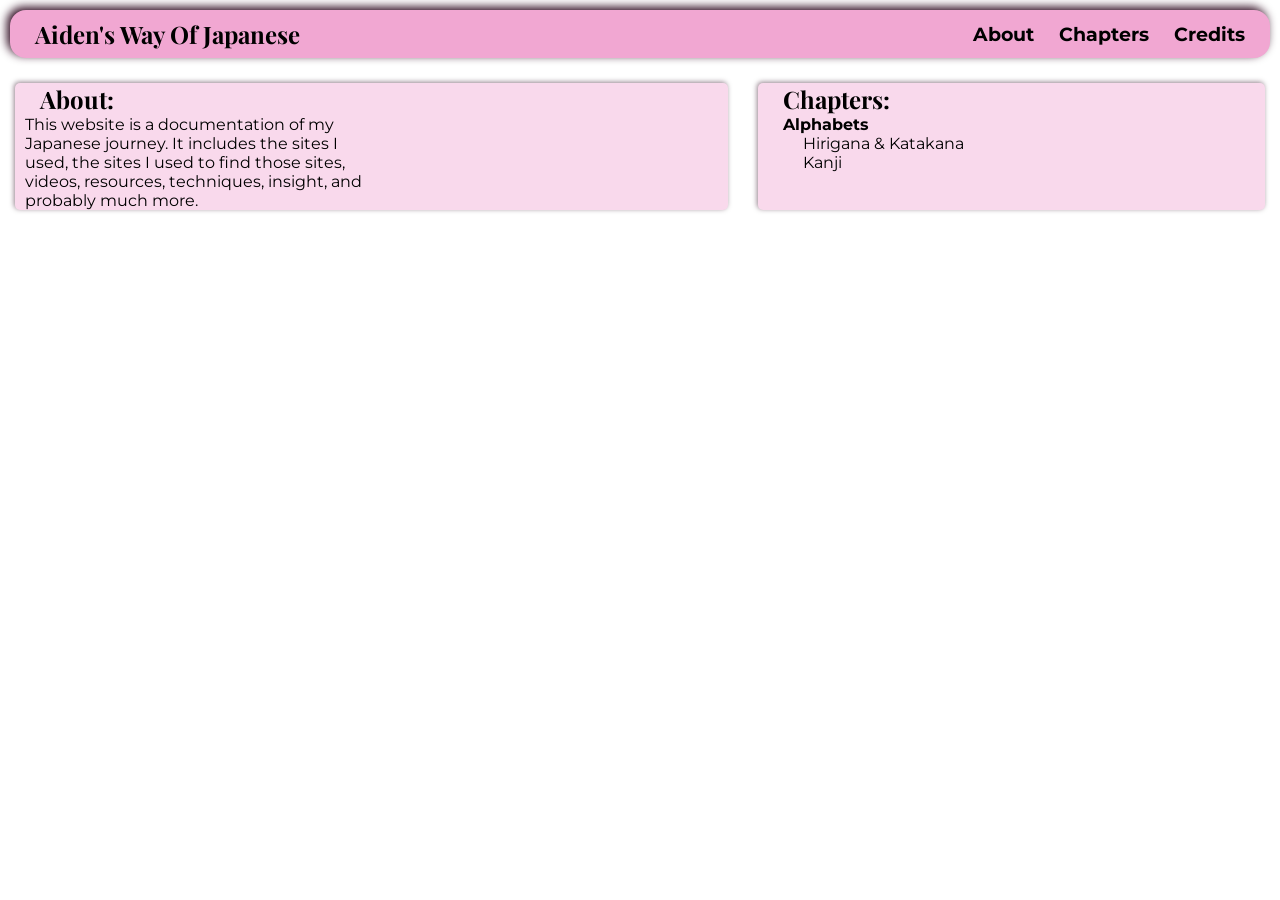
==== index.html @ 3ecefd7f "First git commit rough draft of the website has been completed" ====
<!DOCTYPE html>
<html lang="en">
<head>
   <meta charset="UTF-8">
   <meta name="viewport" content="width=device-width, initial-scale=1.0">
   <link rel="stylesheet" href="styles.css">
   <link rel="shortcut icon" type="image/x-icon" href="./img/favicon.png">
   <title>Aiden's Way Of Japanese</title>
   <link rel="preconnect" href="https://fonts.googleapis.com">
   <link rel="preconnect" href="https://fonts.gstatic.com" crossorigin>
   <link href="https://fonts.googleapis.com/css2?family=Montserrat:ital,wght@0,100..900;1,100..900&family=Playfair+Display:ital,wght@0,400..900;1,400..900&display=swap" rel="stylesheet">
</head>
<body>
   <nav>
      <h1 class="title">Aiden's Way Of Japanese</h1>
      <div class="links">
         <h3>About</h3>
         <h3>Chapters</h3>
         <h3>Credits</h3>
      </div>
   </nav>
   <div class="sections">
      <div class="section about">
         <h2 class="title">About:</h2>
         <p>This website is a documentation of my Japanese journey. It includes the sites I used, the sites I used to find those sites, videos, resources, techniques, insight, and probably much more.</p>
      </div>
      <div class="section chapters">
         <h2 class="title">Chapters:</h2>
         <h4>Alphabets</h4>
         <ol>
            <p>Hirigana & Katakana</p>
            <p>Kanji</p>
         </ol>
      </div>
   </div>
</body>
</html>
---- styles.css ----
* {
   margin: 0;
   padding: 0;
   font-family: Montserrat;
   box-sizing: border-box; 
}
nav h1,
.section h2 {
   margin-left: 25px;
}
.title {
   font-family: "Playfair Display";
}
   /* Styling the Nav bar */
nav, div.links {
   display: flex;
   flex-wrap: wrap;
   }
nav {
   align-items: center;
   background-color: hsl(325 72.2% 80%);
   box-shadow: -3px -3px 10px hsl(325 72.2% 10%);
   transition: box-shadow 0.25s ease-out;
   border-radius: 16px;
   margin: 10px;
   padding: 8px 0;
}
nav h1 {
   margin-right: 35px;
}
nav .links { 
   gap: 25px;
   margin: 0 25px 0 auto;
}
   /* Adding reactivity to the Nav bar */
nav:hover {
   box-shadow: -5px -5px 15px hsl(325 72.2% 10%);
}
nav .links h3:hover {
   /* remove 'cursor: pointer;' once h3 is turned into a link */
   cursor: pointer;
   transform: translateY(-3px);
   text-shadow: 0px 7px 5px rgba(0, 0, 0, 0.2);
   transition: transform 0.25s ease-in, text-shadow 0.25s ease-in;
}
nav .links h3 {
    transition: transform 0.25s, text-shadow 0.25s;
}

   /* Styling sections */
   /* when it's smaller (screen) than 600px I want the sections to wrap, I want the .about section to go onto a new line */
.sections {
   display: flex;
   flex-wrap: wrap;
}
.section {
   background-color: hsl(325 72.2% 91.4%);
   box-shadow: -1px -1px 5px hsl(325 72.2% 10% / 0.5);
   transition: box-shadow 0.1s ease-in;
   margin: 15px;
   border-radius: 5px;
}

.section p {
   margin-left: 10px;
}
@media screen and (width >= 950px) {
   .section p {
      width: 75%;
   }
}
@media screen and (width >= 1200px) {
   .section p {
      width: 50%;
   }
}
.section:hover {
   box-shadow: -3px -3px 10px hsl(325 72.2% 10% / 0.7);
}
   /* Styling individual sections */
.about {
   flex: 2 1 300px;
}
.about h2 {
   display: inline-block;
}

.chapters {
   flex: 1 1 300px;
}
.chapters h4 {
   display: inline-block;
   margin-left: 25px;
   transition: transform 0.25s ease-in-out;
}
.chapters p {
   margin-left: 45px;
   transition: transform 0.25s ease-in-out;
}

.chapters h4:hover,
.chapters p:hover {
   cursor: pointer;
   transform: translateX(10px);
}
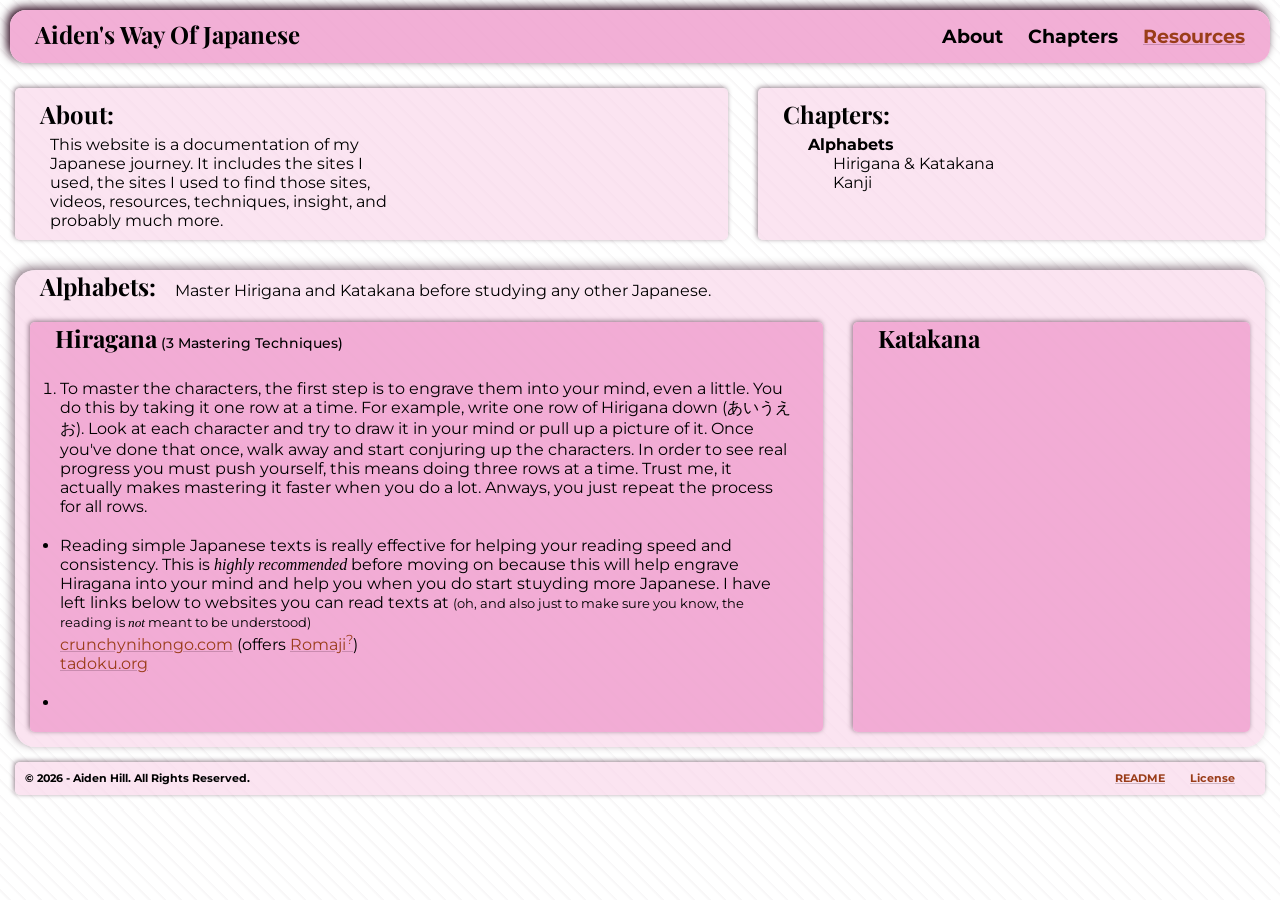
==== commit ccd4f1eb: "Started on the Hirigana section on the main page CRITICAL... I must update res.css to match styles.c" ====
--- a/index.html
+++ b/index.html
@@ -3,7 +3,7 @@
 <head>
    <meta charset="UTF-8">
    <meta name="viewport" content="width=device-width, initial-scale=1.0">
-   <link rel="stylesheet" href="styles.css">
+   <link rel="stylesheet" href="./css/styles.css">
    <link rel="shortcut icon" type="image/x-icon" href="./img/favicon.png">
    <title>Aiden's Way Of Japanese</title>
    <link rel="preconnect" href="https://fonts.googleapis.com">
@@ -16,7 +16,7 @@
       <div class="links">
          <h3>About</h3>
          <h3>Chapters</h3>
-         <h3>Credits</h3>
+         <h3><a href="./pages/resources.html">Resources</a></h3>
       </div>
    </nav>
    <div class="sections">
@@ -33,5 +33,35 @@
          </ol>
       </div>
    </div>
+   <div class="jap-section alphabets">
+      <div class="title-bar">
+         <h2 class="title">Alphabets:</h2>
+         <p>Master Hirigana and Katakana before studying any other Japanese.</p>
+      </div>
+      <div class="sub-section hirigana">
+         <h2 class="title">Hiragana</h2>
+         <p class="num-techniques">(3 Mastering Techniques)</p>
+         <p>
+         <ol>
+            <li>To master the characters, the first step is to engrave them into your mind, even a little. You do this by taking it one row at a time. For example, write one row of Hirigana down (あいうえお). Look at each character and try to draw it in your mind or pull up a picture of it. Once you've done that once, walk away and start conjuring up the characters. In order to see real progress you must push yourself, this means doing three rows at a time. Trust me, it actually makes mastering it faster when you do a lot. Anways, you just repeat the process for all rows.</li>
+         </ol>
+         <ul>
+            <li class="no-bottom-margin">Reading simple Japanese texts is really effective for helping your reading speed and consistency. This is <em>highly recommended</em> before moving on because this will help engrave Hiragana into your mind and help you when you do start stuyding more Japanese. I have left links below to websites you can read texts at <small>(oh, and also just to make sure you know, the reading is <em>not</em> meant to be understood)</small></li>
+            <li class="link"><a href="https://crunchynihongo.com/hiragana-reading-practice/#:~:text=Now%20that%20you%E2%80%99re%20ready%20to%20practice%2C%20pick%20one%20of%20these%20stories%20below!" target="_blank">crunchynihongo.com</a> (offers <a href="https://www.google.com/search?q=What+is+Romaji%3F&sca_esv=98801448da239797&sxsrf=APpeQnvOx6T-AxbI8Z_v57JIXAB-1WNEIQ%3A1786934759012&source=hp&ei=5nWCapqUO8CyqtsPufrHsQI&iflsig=ABILxe8AAAAAaoKD9_TMzMUZIbk1saEbFL0xKH8Vh7Lc&ved=0ahUKEwian67c0qaWAxVAmWoFHTn9MSYQ4dUDCCw&uact=5&oq=What+is+Romaji" target="_blank">Romaji<sup>?</sup></a>)</li>
+            <li class="link"><a href="https://tadoku.org/japanese/free-books/" target="_blank">tadoku.org</a></li>
+            <li>
+         </ul>
+      </div>
+      <div class="sub-section katakana">
+         <h2 class="title">Katakana</h2>
+      </div>
+   </div>
+   <footer class="section">
+      <h6 class="first">© 2026 - Aiden Hill. All Rights Reserved.</h6>
+      <div class="links">
+         <h6><a href="https://github.com/aiden-hill-ar/aidens-way-of-japanese/blob/main/README.md" target="_blank">README</a></h6>
+         <h6 class="last"><a href="https://github.com/aiden-hill-ar/aidens-way-of-japanese/blob/main/LICENSE" target="_blank">License</a></h6>
+      </div>
+   </footer>
 </body>
 </html>
--- a/css/styles.css
+++ b/css/styles.css
@@ -0,0 +1,243 @@
+* {
+   margin: 0;
+   padding: 0;
+   font-family: Montserrat;
+   box-sizing: border-box; 
+}
+body {
+   background-image: repeating-linear-gradient(
+      45deg,
+      transparent,
+      transparent 8px,
+      hsl(325 72.2% 10% / 0.03) 10px,
+      hsl(325 72.2% 10% / 0.03) 11px
+   );
+}
+:root {
+   --light-pink:hsl(325 72.2% 91.4% / 0.7);
+   --dark-pink: hsl(325 72.2% 80% / 0.9);
+}
+   /* ============================================================================
+      Templates
+   ============================================================================ */
+.title {
+   font-family: "Playfair Display";
+   margin: 0 0 5px 25px;
+}
+a {
+   color: hsl(17 72.2% 35%);
+   text-decoration-color: hsl(325 72.2% 10% / 0.2);
+   transition: color 0.25s, text-decoration-color 0.25s;
+}
+a:hover {
+   color: hsl(325 72.2% 30% / 0.7);
+   text-decoration-color: hsl(325 72.2% 10% / 0.6);
+}
+
+.sections {
+   display: flex;
+   flex-wrap: wrap;
+}
+.section,
+.jap-section,
+.sub-section {
+   background-color: var(--light-pink);
+   box-shadow: -1px -1px 5px hsl(325 72.2% 10% / 0.5);
+   transition: box-shadow 0.1s ease-in, background-color 0.1s ease-in;
+   margin: 15px;
+   border-radius: 5px;
+}
+.jap-section {
+   border-radius: 20px;
+   box-shadow: -3px -3px 10px hsl(325 72.2% 10% / 0.5);
+}
+.sub-section {
+   background-color: var(--dark-pink);
+}
+
+.section p {
+   margin-left: 35px;
+}
+
+@media screen and (width >= 950px) {
+   .section p {
+      width: 75%;
+   }
+}
+@media screen and (width >= 1200px) {
+   .section p {
+      width: 50%;
+   }
+}
+.section:hover {
+   box-shadow: -3px -3px 10px hsl(325 72.2% 10% / 0.7);
+   background-color: hsl(325 72.2% 91.4%);
+}
+.jap-section:hover {
+   box-shadow: -2px -2px 10px hsl(325 72.2% 10% / 0.7);
+   background-color: hsl(325 72.2% 91.4%);
+}
+.sub-section:hover {
+   box-shadow: -1px -1px 10px hsl(325 72.2% 10% / 0.7);
+   background-color: hsl(325 72.2% 80%);
+}
+
+   /* ============================================================================
+      Styling multiple separate elements 
+   ============================================================================ */
+nav,
+div.links,
+.jap-section,
+footer {
+   display: flex;
+   flex-wrap: wrap;
+}
+nav .links h3:hover,
+footer h6:hover {
+   transform: translateY(-3px);
+   text-shadow: 0px 7px 5px rgba(0, 0, 0, 0.2);
+   transition: transform 0.25s ease-in, text-shadow 0.25s ease-in;
+}
+
+footer,
+footer .links,
+nav .links {
+   gap: 25px;
+}
+
+   /* ============================================================================
+      Styling the Nav bar 
+   ============================================================================ */
+
+nav {
+   align-items: center;
+   background-color: var(--dark-pink);
+   box-shadow: -3px -3px 10px hsl(325 72.2% 10%);
+   transition: box-shadow 0.25s ease-out;
+   border-radius: 16px;
+   margin: 10px;
+   padding: 8px 0;
+}
+nav h1 {
+   margin-right: 35px;
+}
+nav .links { 
+   margin: 0 25px 0 auto;
+}
+   /* ============================================================================
+      Adding reactivity to the Nav bar
+   ============================================================================ */
+nav:hover {
+   box-shadow: -5px -5px 15px hsl(325 72.2% 10%);
+}
+
+nav .links h3 {
+    transition: transform 0.25s, text-shadow 0.25s;
+}
+
+   /* ============================================================================
+      Styling individual sections
+
+      .about 
+   ============================================================================*/
+
+.about {
+   flex: 2 1 300px;
+   padding: 10px 0;
+}
+.about h2 {
+   display: inline-block;
+}
+
+   /* ============================================================================
+      .chapters
+   ============================================================================ */
+
+.chapters {
+   flex: 1 1 300px;
+   padding: 10px 0;
+}
+.chapters h4,
+.chapters p {
+   transition: transform 0.25s ease-in-out, text-decoration 0.25s;
+}
+.chapters h4 {
+   display: inline-block;
+   margin-left: 50px;
+}
+.chapters p {
+   margin-left: 75px;
+}
+
+.chapters h4:hover,
+.chapters p:hover {
+   cursor: pointer;
+   transform: translateX(10px);
+   text-decoration: underline hsl(325 72.2% 50%);
+}
+
+   /* ============================================================================
+      Japanese sections
+
+      Hiragana
+   ============================================================================ */
+
+div.title-bar {
+   flex-basis: 100%;
+}
+div.title-bar h2,
+div.title-bar p {
+   display: inline-block;
+}
+div.title-bar p {
+   margin-left: 15px;
+}
+.sub-section.hirigana{
+   flex: 2 1;
+}
+.sub-section.katakana {
+   flex: 1;
+}
+.sub-section h2,
+.sub-section p {
+   display: inline-block;
+}
+.sub-section p {
+   font-size: 14px;
+   font-weight: 500;
+}
+.sub-section .no-bottom-margin {
+   margin-bottom: 0;
+}
+.sub-section li {
+   margin: 20px 30px;
+}
+.sub-section li.link {
+   list-style-type: none;
+   margin-top: 0;
+   margin-bottom: 0;
+}
+
+   /* ============================================================================
+      footer
+   ============================================================================ */
+
+footer.section {
+   padding: 10px;
+}
+footer h6 {
+   transition: transform 0.25s, text-shadow 0.25s;
+}
+footer h6.first {
+   margin-right: auto;
+}
+footer h6.last {
+   margin-right: 20px;
+}
+
+footer.section:hover {
+   box-shadow: -1px -1px 10px hsl(325 72.2% 10% / 0.7);
+}
+footer h6:hover {
+   transform: translateY(-1.5px);
+}
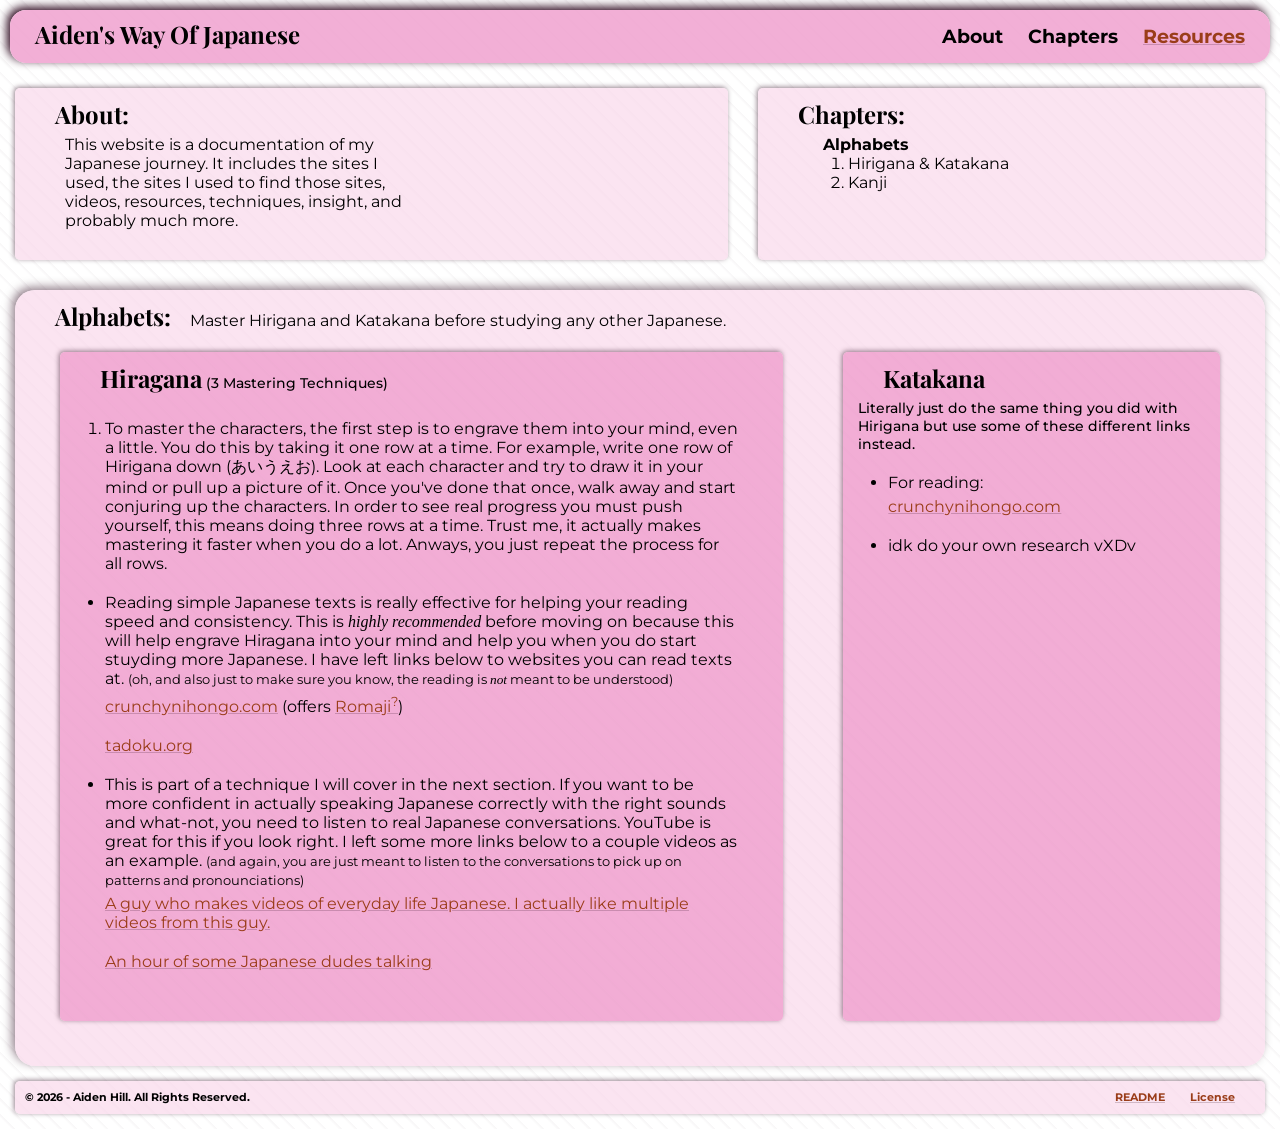
==== commit b24ea6be: "v1.0!! I finished the Hirigana and Katakana sections and the overall website for now" ====
--- a/index.html
+++ b/index.html
@@ -28,9 +28,8 @@
          <h2 class="title">Chapters:</h2>
          <h4>Alphabets</h4>
          <ol>
-            <p>Hirigana & Katakana</p>
-            <p>Kanji</p>
-         </ol>
+            <li>Hirigana & Katakana</li>
+            <li>Kanji</li>
       </div>
    </div>
    <div class="jap-section alphabets">
@@ -41,19 +40,26 @@
       <div class="sub-section hirigana">
          <h2 class="title">Hiragana</h2>
          <p class="num-techniques">(3 Mastering Techniques)</p>
-         <p>
          <ol>
             <li>To master the characters, the first step is to engrave them into your mind, even a little. You do this by taking it one row at a time. For example, write one row of Hirigana down (あいうえお). Look at each character and try to draw it in your mind or pull up a picture of it. Once you've done that once, walk away and start conjuring up the characters. In order to see real progress you must push yourself, this means doing three rows at a time. Trust me, it actually makes mastering it faster when you do a lot. Anways, you just repeat the process for all rows.</li>
          </ol>
          <ul>
-            <li class="no-bottom-margin">Reading simple Japanese texts is really effective for helping your reading speed and consistency. This is <em>highly recommended</em> before moving on because this will help engrave Hiragana into your mind and help you when you do start stuyding more Japanese. I have left links below to websites you can read texts at <small>(oh, and also just to make sure you know, the reading is <em>not</em> meant to be understood)</small></li>
+            <li class="no-bottom-margin">Reading simple Japanese texts is really effective for helping your reading speed and consistency. This is <em>highly recommended</em> before moving on because this will help engrave Hiragana into your mind and help you when you do start stuyding more Japanese. I have left links below to websites you can read texts at. <small>(oh, and also just to make sure you know, the reading is <em>not</em> meant to be understood)</small></li>
             <li class="link"><a href="https://crunchynihongo.com/hiragana-reading-practice/#:~:text=Now%20that%20you%E2%80%99re%20ready%20to%20practice%2C%20pick%20one%20of%20these%20stories%20below!" target="_blank">crunchynihongo.com</a> (offers <a href="https://www.google.com/search?q=What+is+Romaji%3F&sca_esv=98801448da239797&sxsrf=APpeQnvOx6T-AxbI8Z_v57JIXAB-1WNEIQ%3A1786934759012&source=hp&ei=5nWCapqUO8CyqtsPufrHsQI&iflsig=ABILxe8AAAAAaoKD9_TMzMUZIbk1saEbFL0xKH8Vh7Lc&ved=0ahUKEwian67c0qaWAxVAmWoFHTn9MSYQ4dUDCCw&uact=5&oq=What+is+Romaji" target="_blank">Romaji<sup>?</sup></a>)</li>
             <li class="link"><a href="https://tadoku.org/japanese/free-books/" target="_blank">tadoku.org</a></li>
-            <li>
+            <li class="no-bottom-margin">This is part of a technique I will cover in the next section. If you want to be more confident in actually speaking Japanese correctly with the right sounds and what-not, you need to listen to real Japanese conversations. YouTube is great for this if you look right. I left some more links below to a couple videos as an example. <small>(and again, you are just meant to listen to the conversations to pick up on patterns and pronounciations)</small></li>
+            <li class="link"><a href="https://www.youtube.com/watch?v=XdmYsZnYXRI" target="_blank">A guy who makes videos of everyday life Japanese. I actually like multiple videos from this guy.</a></li>
+            <li class="link"><a href="https://www.youtube.com/watch?v=MmvaYPjogwQ" target="_blank">An hour of some Japanese dudes talking</a></li>
          </ul>
       </div>
       <div class="sub-section katakana">
          <h2 class="title">Katakana</h2>
+         <p>Literally just do the same thing you did with Hirigana but use some of these different links instead.</p>
+         <ul>
+            <li class="no-bottom-margin">For reading:</li>
+            <li class="link"><a href="https://crunchynihongo.com/katakana-practice/" target="_blank">crunchynihongo.com</a></li>
+            <li>idk do your own research vXDv
+         </ul>
       </div>
    </div>
    <footer class="section">
--- a/css/styles.css
+++ b/css/styles.css
@@ -45,6 +45,7 @@
    box-shadow: -1px -1px 5px hsl(325 72.2% 10% / 0.5);
    transition: box-shadow 0.1s ease-in, background-color 0.1s ease-in;
    margin: 15px;
+   padding: 10px 15px 30px;
    border-radius: 5px;
 }
 .jap-section {
@@ -53,6 +54,14 @@
 }
 .sub-section {
    background-color: var(--dark-pink);
+   background-image: repeating-linear-gradient(
+      45deg,
+      transparent,
+      transparent 8px,
+      hsl(325 72.2% 10% / 0.01) 10px,
+      hsl(325 72.2% 10% / 0.01) 11px
+   );
+   margin: 15px 30px;
 }
 
 .section p {
@@ -80,6 +89,13 @@
 .sub-section:hover {
    box-shadow: -1px -1px 10px hsl(325 72.2% 10% / 0.7);
    background-color: hsl(325 72.2% 80%);
+   background-image: repeating-linear-gradient(
+      45deg,
+      transparent,
+      transparent 8px,
+      hsl(325 72.2% 10% / 0.00) 10px,
+      hsl(325 72.2% 10% / 0.00) 11px
+   );
 }
 
    /* ============================================================================
@@ -97,6 +113,14 @@
    transform: translateY(-3px);
    text-shadow: 0px 7px 5px rgba(0, 0, 0, 0.2);
    transition: transform 0.25s ease-in, text-shadow 0.25s ease-in;
+}
+div.title-bar h2,
+div.title-bar p,
+.sub-section h2,
+.sub-section p,
+.about h2,
+.chapters h4  {
+   display: inline-block;
 }
 
 footer,
@@ -143,10 +167,6 @@
 
 .about {
    flex: 2 1 300px;
-   padding: 10px 0;
-}
-.about h2 {
-   display: inline-block;
 }
 
    /* ============================================================================
@@ -155,22 +175,20 @@
 
 .chapters {
    flex: 1 1 300px;
-   padding: 10px 0;
 }
 .chapters h4,
-.chapters p {
+.chapters li {
    transition: transform 0.25s ease-in-out, text-decoration 0.25s;
 }
 .chapters h4 {
-   display: inline-block;
    margin-left: 50px;
 }
-.chapters p {
+.chapters li {
    margin-left: 75px;
 }
 
 .chapters h4:hover,
-.chapters p:hover {
+.chapters li:hover {
    cursor: pointer;
    transform: translateX(10px);
    text-decoration: underline hsl(325 72.2% 50%);
@@ -185,22 +203,12 @@
 div.title-bar {
    flex-basis: 100%;
 }
-div.title-bar h2,
-div.title-bar p {
-   display: inline-block;
-}
+
 div.title-bar p {
    margin-left: 15px;
 }
 .sub-section.hirigana{
    flex: 2 1;
-}
-.sub-section.katakana {
-   flex: 1;
-}
-.sub-section h2,
-.sub-section p {
-   display: inline-block;
 }
 .sub-section p {
    font-size: 14px;
@@ -214,8 +222,19 @@
 }
 .sub-section li.link {
    list-style-type: none;
-   margin-top: 0;
-   margin-bottom: 0;
+   margin-top: 5px;
+}
+
+.sub-section.katakana {
+   flex: 1;
+}
+.katakana .title {
+   margin: 0 25px 5px 25px;
+}
+@media screen and (width <= 830px) {
+   .sub-section.katakana {
+      flex-basis: 100%;
+   }
 }
 
    /* ============================================================================
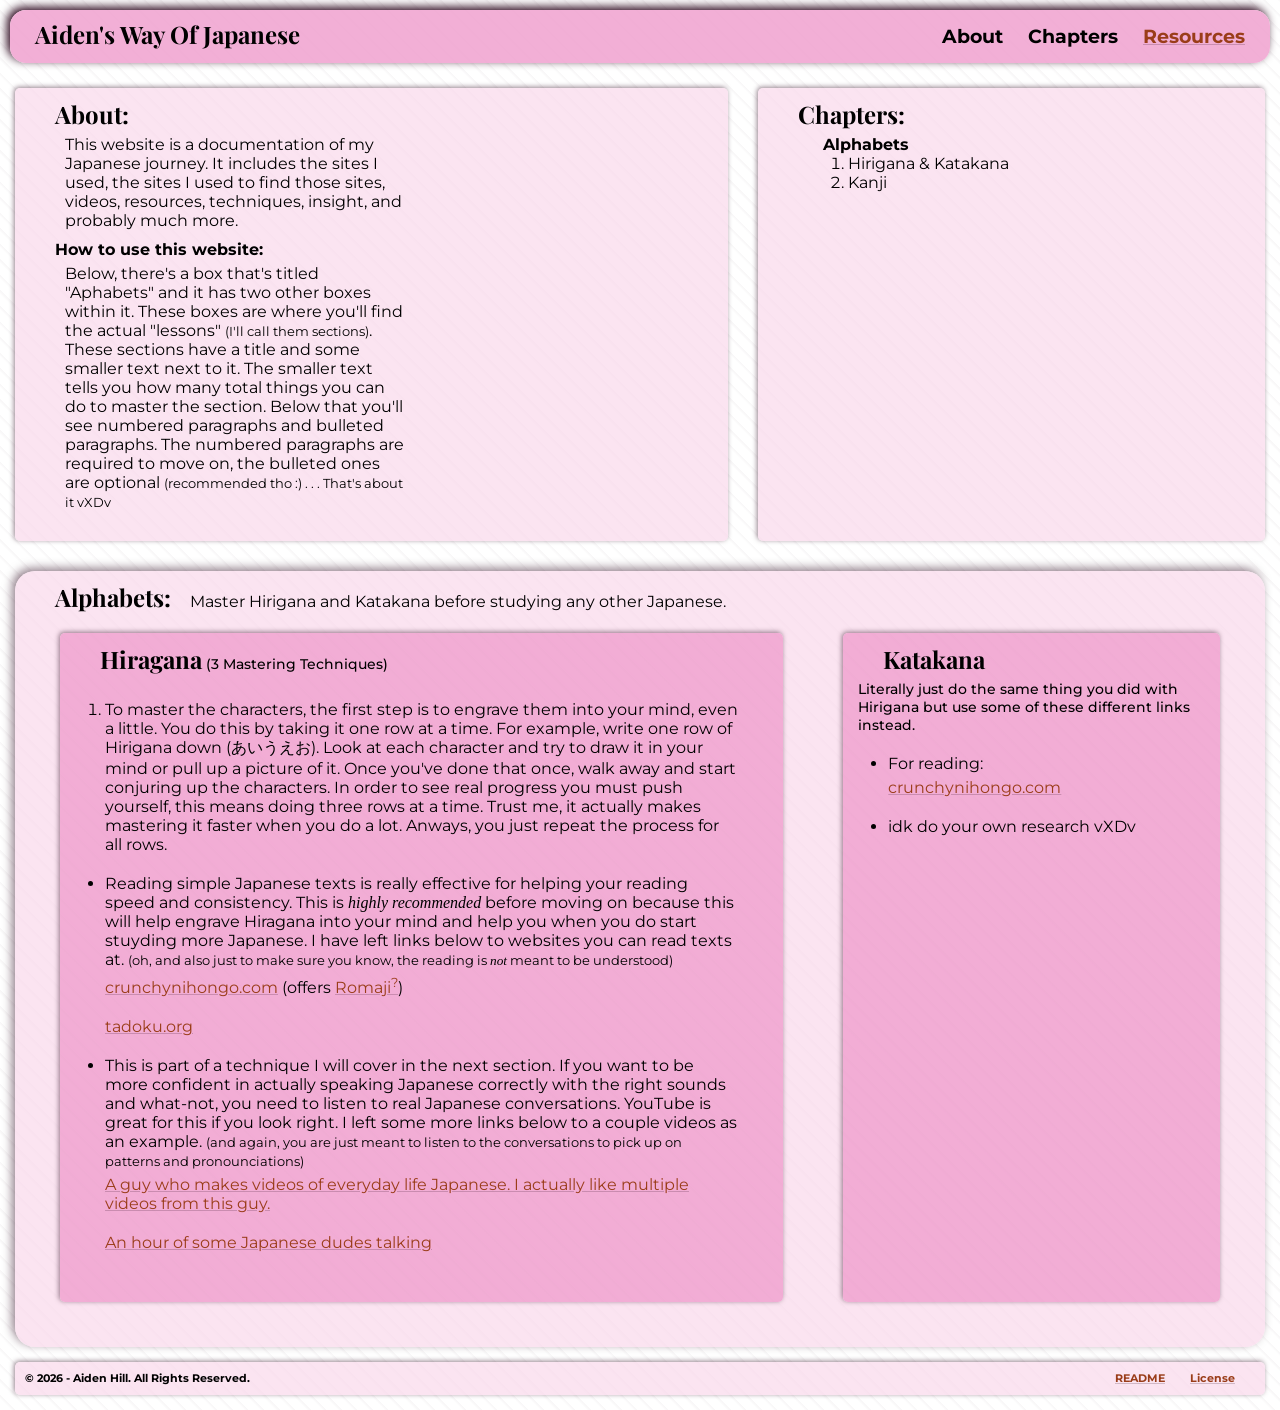
==== commit afd9fc3e: "Fixed flex problems and about section I made the website recompatible with smaller screens and added" ====
--- a/index.html
+++ b/index.html
@@ -23,6 +23,8 @@
       <div class="section about">
          <h2 class="title">About:</h2>
          <p>This website is a documentation of my Japanese journey. It includes the sites I used, the sites I used to find those sites, videos, resources, techniques, insight, and probably much more.</p>
+         <h3 class="sub-title">How to use this website:</h3>
+         <p>Below, there's a box that's titled "Aphabets" and it has two other boxes within it. These boxes are where you'll find the actual "lessons" <small>(I'll call them sections)</small>. These sections have a title and some smaller text next to it.  The smaller text tells you how many total things you can do to master the section. Below that you'll see numbered paragraphs and bulleted paragraphs. The numbered paragraphs are required to move on, the bulleted ones are optional <small>(recommended tho :) . . . That's about it vXDv</small></p>
       </div>
       <div class="section chapters">
          <h2 class="title">Chapters:</h2>
--- a/css/styles.css
+++ b/css/styles.css
@@ -23,6 +23,10 @@
 .title {
    font-family: "Playfair Display";
    margin: 0 0 5px 25px;
+}
+.sub-title {
+   margin: 10px 5px 5px 25px;
+   font-size: 16px;
 }
 a {
    color: hsl(17 72.2% 35%);
@@ -63,21 +67,10 @@
    );
    margin: 15px 30px;
 }
-
 .section p {
    margin-left: 35px;
 }
 
-@media screen and (width >= 950px) {
-   .section p {
-      width: 75%;
-   }
-}
-@media screen and (width >= 1200px) {
-   .section p {
-      width: 50%;
-   }
-}
 .section:hover {
    box-shadow: -3px -3px 10px hsl(325 72.2% 10% / 0.7);
    background-color: hsl(325 72.2% 91.4%);
@@ -226,37 +219,71 @@
 }
 
 .sub-section.katakana {
+   display: flex;
+   flex-direction: column;
    flex: 1;
 }
 .katakana .title {
    margin: 0 25px 5px 25px;
 }
+
+   /* ============================================================================
+      footer
+   ============================================================================ */
+
+footer.section {
+   padding: 10px;
+}
+footer h6 {
+   transition: transform 0.25s, text-shadow 0.25s;
+}
+footer h6.first {
+   margin-right: auto;
+}
+footer h6.last {
+   margin-right: 20px;
+}
+
+footer.section:hover {
+   box-shadow: -1px -1px 10px hsl(325 72.2% 10% / 0.7);
+}
+footer h6:hover {
+   transform: translateY(-1.5px);
+}
+
+   /* ============================================================================
+      @media
+   ============================================================================ */
+
 @media screen and (width <= 830px) {
+   .sub-section.hirigana {
+      margin-left: 10px;
+      margin-right: 10px;
+      padding-right: 0;
+   }
    .sub-section.katakana {
       flex-basis: 100%;
-   }
-}
-
-   /* ============================================================================
-      footer
-   ============================================================================ */
-
-footer.section {
-   padding: 10px;
-}
-footer h6 {
-   transition: transform 0.25s, text-shadow 0.25s;
-}
-footer h6.first {
-   margin-right: auto;
-}
-footer h6.last {
-   margin-right: 20px;
-}
-
-footer.section:hover {
-   box-shadow: -1px -1px 10px hsl(325 72.2% 10% / 0.7);
-}
-footer h6:hover {
-   transform: translateY(-1.5px);
+      margin-left: 10px;
+      margin-right: 10px;
+   }
+   .about h2,
+   .chapters h2,
+   .about p,
+   .chapters p,
+   .chapters h4 {
+      margin-left: 0;
+   }
+   .chapters li {
+      margin-left: 25px;
+   }
+}
+@media screen and (width >= 950px) {
+   .section p {
+      width: 75%;
+   }
+}
+@media screen and (width >= 1200px) {
+   .section p {
+      width: 50%;
+   }
 }
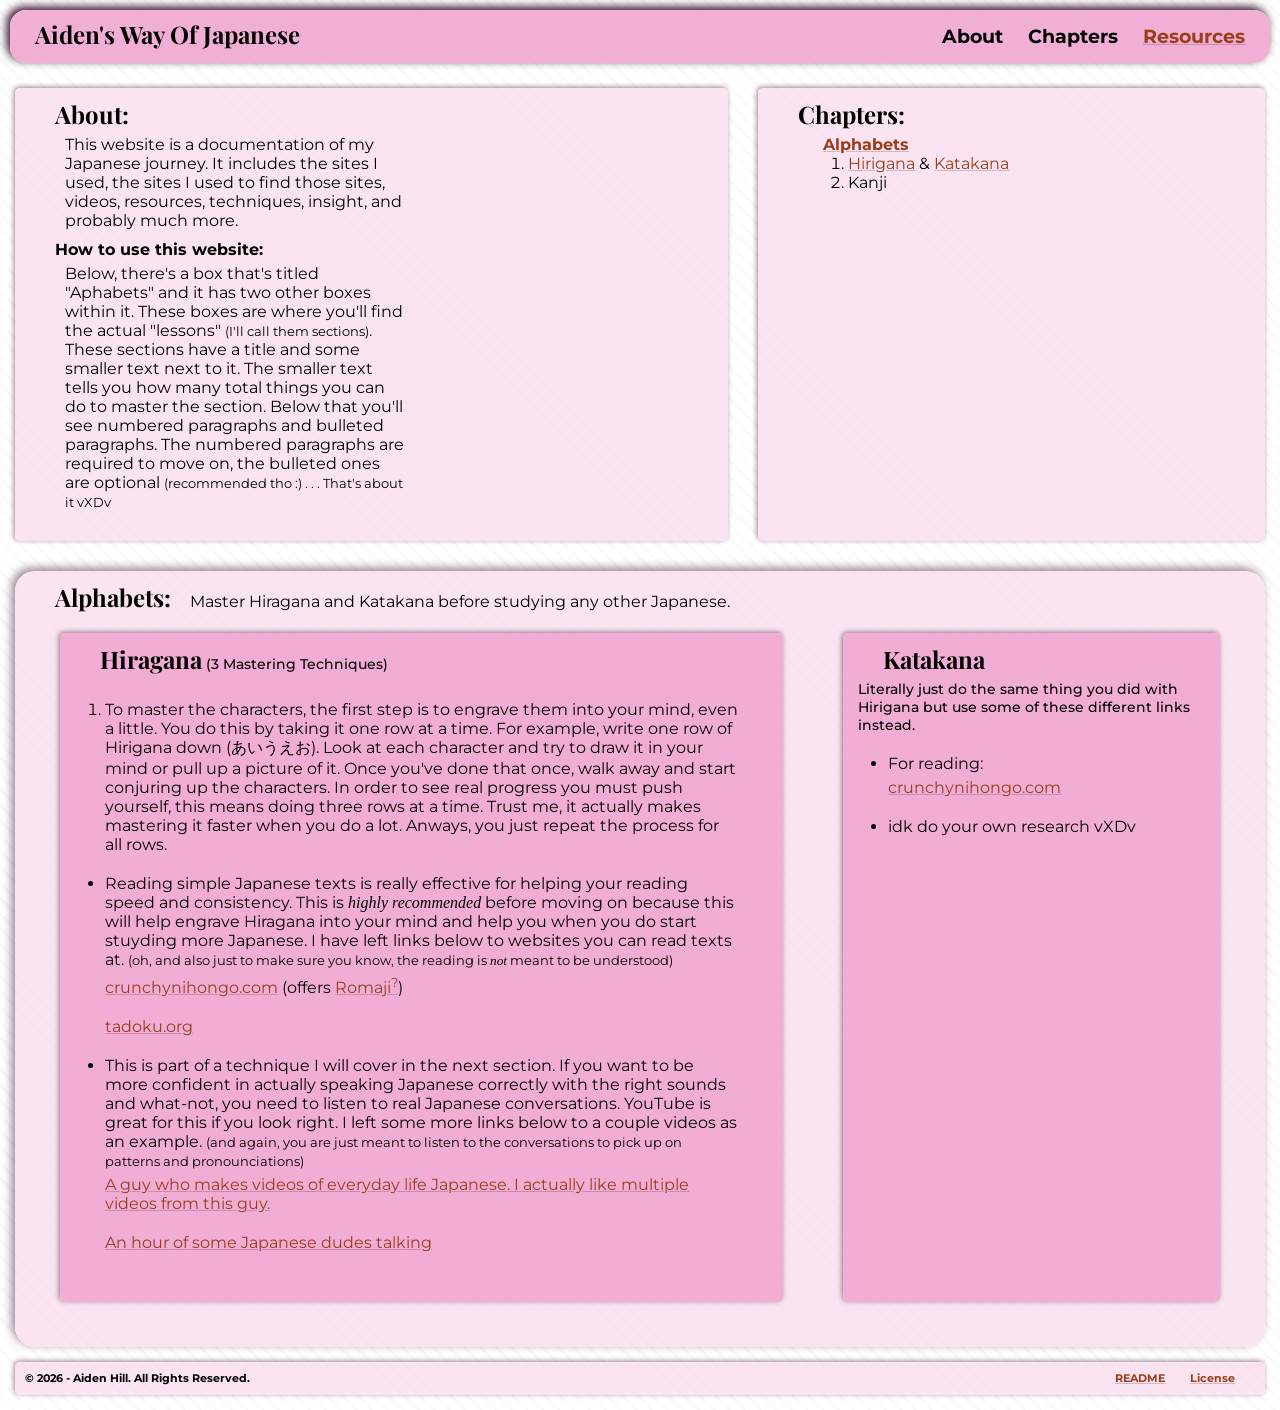
==== commit 2457ea2b: "Made the page links in .chapter scroll to other parts of the page" ====
--- a/index.html
+++ b/index.html
@@ -28,19 +28,19 @@
       </div>
       <div class="section chapters">
          <h2 class="title">Chapters:</h2>
-         <h4>Alphabets</h4>
+         <h4><a href="#alphabets">Alphabets</a></h4>
          <ol>
-            <li>Hirigana & Katakana</li>
+            <li><a href="#hiragana">Hirigana</a> & <a href="#katakana">Katakana</a></li>
             <li>Kanji</li>
       </div>
    </div>
    <div class="jap-section alphabets">
       <div class="title-bar">
-         <h2 class="title">Alphabets:</h2>
-         <p>Master Hirigana and Katakana before studying any other Japanese.</p>
+         <h2 id="alphabets" class="pg-link title">Alphabets:</h2>
+         <p>Master Hiragana and Katakana before studying any other Japanese.</p>
       </div>
       <div class="sub-section hirigana">
-         <h2 class="title">Hiragana</h2>
+         <h2 id="hiragana" class="pg-link title">Hiragana</h2>
          <p class="num-techniques">(3 Mastering Techniques)</p>
          <ol>
             <li>To master the characters, the first step is to engrave them into your mind, even a little. You do this by taking it one row at a time. For example, write one row of Hirigana down (あいうえお). Look at each character and try to draw it in your mind or pull up a picture of it. Once you've done that once, walk away and start conjuring up the characters. In order to see real progress you must push yourself, this means doing three rows at a time. Trust me, it actually makes mastering it faster when you do a lot. Anways, you just repeat the process for all rows.</li>
@@ -54,7 +54,7 @@
             <li class="link"><a href="https://www.youtube.com/watch?v=MmvaYPjogwQ" target="_blank">An hour of some Japanese dudes talking</a></li>
          </ul>
       </div>
-      <div class="sub-section katakana">
+      <div id="katakana" class="pg-link sub-section katakana">
          <h2 class="title">Katakana</h2>
          <p>Literally just do the same thing you did with Hirigana but use some of these different links instead.</p>
          <ul>
--- a/css/styles.css
+++ b/css/styles.css
@@ -3,6 +3,9 @@
    padding: 0;
    font-family: Montserrat;
    box-sizing: border-box; 
+}
+html {
+  scroll-behavior: smooth;
 }
 body {
    background-image: repeating-linear-gradient(
@@ -36,6 +39,9 @@
 a:hover {
    color: hsl(325 72.2% 30% / 0.7);
    text-decoration-color: hsl(325 72.2% 10% / 0.6);
+}
+.pg-link {
+   scroll-margin-top: 100px;
 }
 
 .sections {
@@ -135,7 +141,7 @@
    margin: 10px;
    padding: 8px 0;
 }
-nav h1 {
+nav h1.title {
    margin-right: 35px;
 }
 nav .links { 
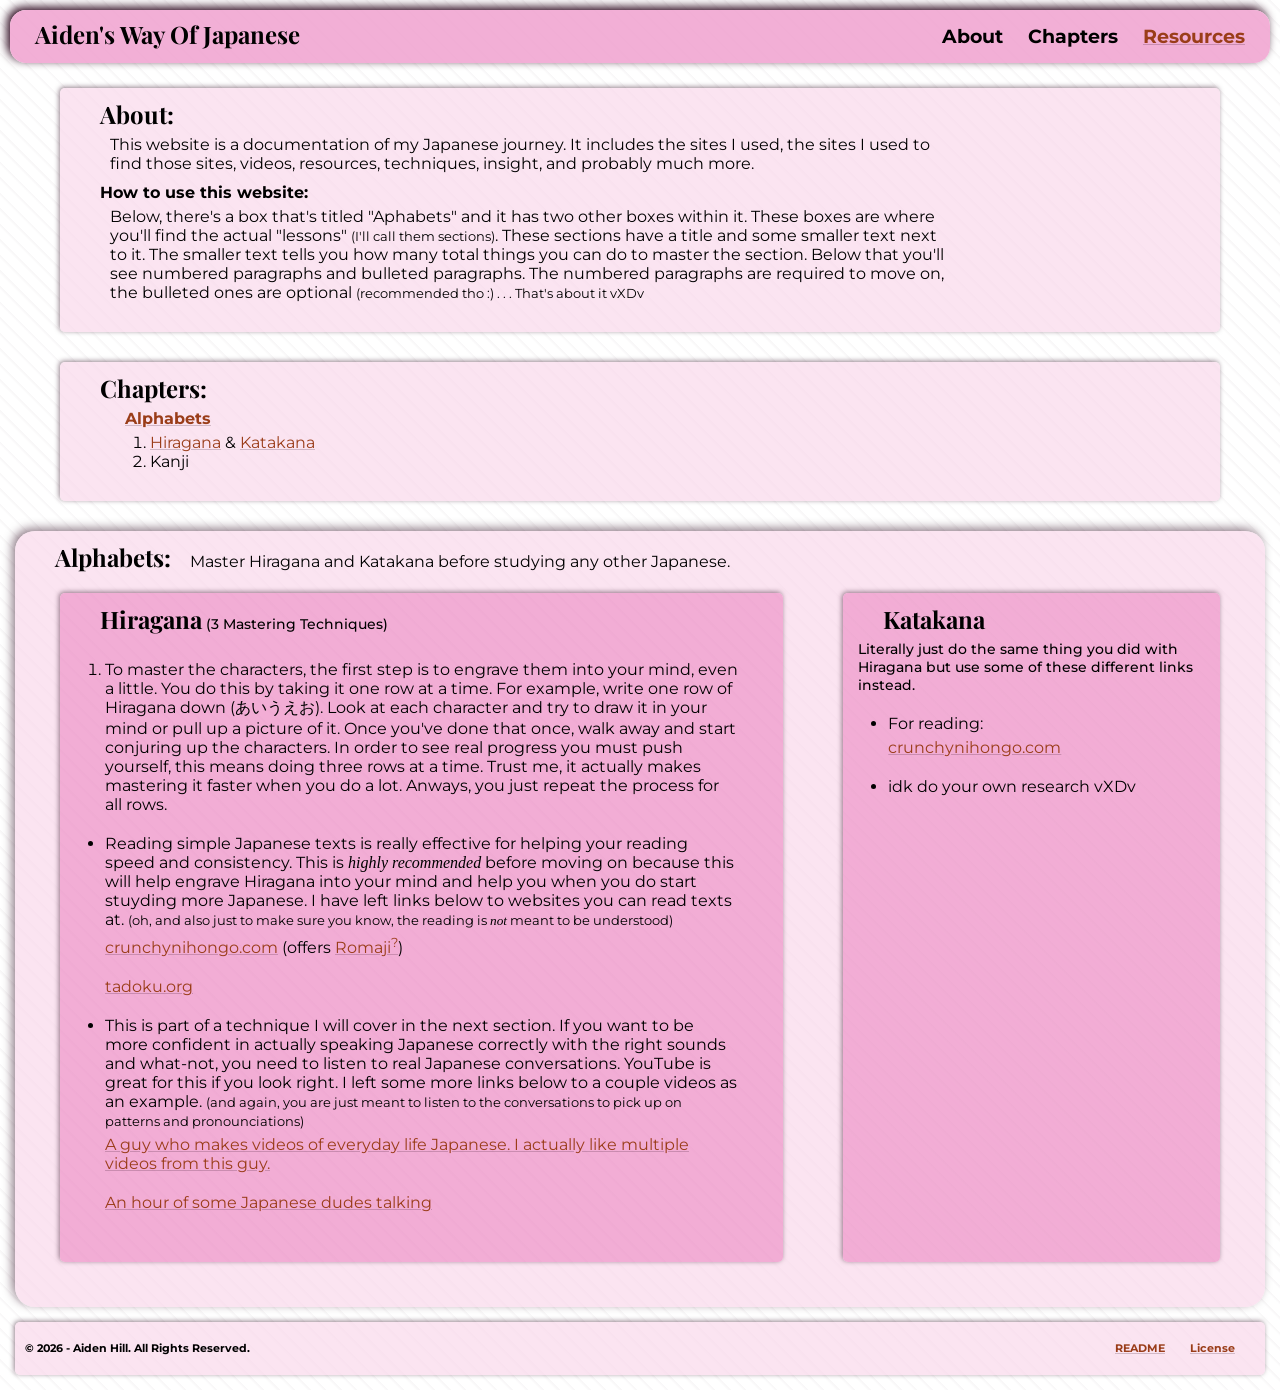
==== commit 0f3120d4: "Fixed typos again, added more space, refined templates I fixed the same typos because they didn't sa" ====
--- a/index.html
+++ b/index.html
@@ -30,7 +30,7 @@
          <h2 class="title">Chapters:</h2>
          <h4><a href="#alphabets">Alphabets</a></h4>
          <ol>
-            <li><a href="#hiragana">Hirigana</a> & <a href="#katakana">Katakana</a></li>
+            <li class="link no-bullet"><a href="#hiragana">Hiragana</a> & <a href="#katakana">Katakana</a></li>
             <li>Kanji</li>
       </div>
    </div>
@@ -39,27 +39,27 @@
          <h2 id="alphabets" class="pg-link title">Alphabets:</h2>
          <p>Master Hiragana and Katakana before studying any other Japanese.</p>
       </div>
-      <div class="sub-section hirigana">
+      <div class="sub-section hiragana">
          <h2 id="hiragana" class="pg-link title">Hiragana</h2>
          <p class="num-techniques">(3 Mastering Techniques)</p>
          <ol>
-            <li>To master the characters, the first step is to engrave them into your mind, even a little. You do this by taking it one row at a time. For example, write one row of Hirigana down (あいうえお). Look at each character and try to draw it in your mind or pull up a picture of it. Once you've done that once, walk away and start conjuring up the characters. In order to see real progress you must push yourself, this means doing three rows at a time. Trust me, it actually makes mastering it faster when you do a lot. Anways, you just repeat the process for all rows.</li>
+            <li>To master the characters, the first step is to engrave them into your mind, even a little. You do this by taking it one row at a time. For example, write one row of Hiragana down (あいうえお). Look at each character and try to draw it in your mind or pull up a picture of it. Once you've done that once, walk away and start conjuring up the characters. In order to see real progress you must push yourself, this means doing three rows at a time. Trust me, it actually makes mastering it faster when you do a lot. Anways, you just repeat the process for all rows.</li>
          </ol>
          <ul>
             <li class="no-bottom-margin">Reading simple Japanese texts is really effective for helping your reading speed and consistency. This is <em>highly recommended</em> before moving on because this will help engrave Hiragana into your mind and help you when you do start stuyding more Japanese. I have left links below to websites you can read texts at. <small>(oh, and also just to make sure you know, the reading is <em>not</em> meant to be understood)</small></li>
-            <li class="link"><a href="https://crunchynihongo.com/hiragana-reading-practice/#:~:text=Now%20that%20you%E2%80%99re%20ready%20to%20practice%2C%20pick%20one%20of%20these%20stories%20below!" target="_blank">crunchynihongo.com</a> (offers <a href="https://www.google.com/search?q=What+is+Romaji%3F&sca_esv=98801448da239797&sxsrf=APpeQnvOx6T-AxbI8Z_v57JIXAB-1WNEIQ%3A1786934759012&source=hp&ei=5nWCapqUO8CyqtsPufrHsQI&iflsig=ABILxe8AAAAAaoKD9_TMzMUZIbk1saEbFL0xKH8Vh7Lc&ved=0ahUKEwian67c0qaWAxVAmWoFHTn9MSYQ4dUDCCw&uact=5&oq=What+is+Romaji" target="_blank">Romaji<sup>?</sup></a>)</li>
-            <li class="link"><a href="https://tadoku.org/japanese/free-books/" target="_blank">tadoku.org</a></li>
+            <li class="link-nb"><a href="https://crunchynihongo.com/hiragana-reading-practice/#:~:text=Now%20that%20you%E2%80%99re%20ready%20to%20practice%2C%20pick%20one%20of%20these%20stories%20below!" target="_blank">crunchynihongo.com</a> (offers <a href="https://www.google.com/search?q=What+is+Romaji%3F&sca_esv=98801448da239797&sxsrf=APpeQnvOx6T-AxbI8Z_v57JIXAB-1WNEIQ%3A1786934759012&source=hp&ei=5nWCapqUO8CyqtsPufrHsQI&iflsig=ABILxe8AAAAAaoKD9_TMzMUZIbk1saEbFL0xKH8Vh7Lc&ved=0ahUKEwian67c0qaWAxVAmWoFHTn9MSYQ4dUDCCw&uact=5&oq=What+is+Romaji" target="_blank">Romaji<sup>?</sup></a>)</li>
+            <li class="link-nb"><a href="https://tadoku.org/japanese/free-books/" target="_blank">tadoku.org</a></li>
             <li class="no-bottom-margin">This is part of a technique I will cover in the next section. If you want to be more confident in actually speaking Japanese correctly with the right sounds and what-not, you need to listen to real Japanese conversations. YouTube is great for this if you look right. I left some more links below to a couple videos as an example. <small>(and again, you are just meant to listen to the conversations to pick up on patterns and pronounciations)</small></li>
-            <li class="link"><a href="https://www.youtube.com/watch?v=XdmYsZnYXRI" target="_blank">A guy who makes videos of everyday life Japanese. I actually like multiple videos from this guy.</a></li>
-            <li class="link"><a href="https://www.youtube.com/watch?v=MmvaYPjogwQ" target="_blank">An hour of some Japanese dudes talking</a></li>
+            <li class="link-nb"><a href="https://www.youtube.com/watch?v=XdmYsZnYXRI" target="_blank">A guy who makes videos of everyday life Japanese. I actually like multiple videos from this guy.</a></li>
+            <li class="link-nb"><a href="https://www.youtube.com/watch?v=MmvaYPjogwQ" target="_blank">An hour of some Japanese dudes talking</a></li>
          </ul>
       </div>
       <div id="katakana" class="pg-link sub-section katakana">
          <h2 class="title">Katakana</h2>
-         <p>Literally just do the same thing you did with Hirigana but use some of these different links instead.</p>
+         <p>Literally just do the same thing you did with Hiragana but use some of these different links instead.</p>
          <ul>
             <li class="no-bottom-margin">For reading:</li>
-            <li class="link"><a href="https://crunchynihongo.com/katakana-practice/" target="_blank">crunchynihongo.com</a></li>
+            <li class="link-nb"><a href="https://crunchynihongo.com/katakana-practice/" target="_blank">crunchynihongo.com</a></li>
             <li>idk do your own research vXDv
          </ul>
       </div>
--- a/css/styles.css
+++ b/css/styles.css
@@ -43,17 +43,31 @@
 .pg-link {
    scroll-margin-top: 100px;
 }
-
-.sections {
-   display: flex;
-   flex-wrap: wrap;
-}
+.sub-section li {
+   margin: 20px 30px;
+}
+li.link {
+   transition: transform 0.25s ease-in-out, text-decoration 0.25s;
+   margin-top: 5px;
+}
+li.link-nb {
+   transition: transform 0.25s ease-in-out, text-decoration 0.25s;
+   list-style-type: none;
+   margin-top: 5px;
+}
+li.link:hover,
+li.link-nb:hover {
+   cursor: pointer;
+   transform: translateX(10px);
+   text-decoration: underline hsl(325 72.2% 50%);
+}
+
 .section,
 .jap-section,
 .sub-section {
    background-color: var(--light-pink);
    box-shadow: -1px -1px 5px hsl(325 72.2% 10% / 0.5);
-   transition: box-shadow 0.1s ease-in, background-color 0.1s ease-in;
+   transition: box-shadow 0.15s ease-out, background-color 0.15s ease-out;
    margin: 15px;
    padding: 10px 15px 30px;
    border-radius: 5px;
@@ -68,8 +82,8 @@
       45deg,
       transparent,
       transparent 8px,
-      hsl(325 72.2% 10% / 0.01) 10px,
-      hsl(325 72.2% 10% / 0.01) 11px
+      hsl(325 72.2% 10% / 0.012) 10px,
+      hsl(325 72.2% 10% / 0.012) 11px
    );
    margin: 15px 30px;
 }
@@ -82,24 +96,20 @@
    background-color: hsl(325 72.2% 91.4%);
 }
 .jap-section:hover {
-   box-shadow: -2px -2px 10px hsl(325 72.2% 10% / 0.7);
+   box-shadow: -5px -5px 10px hsl(325 72.2% 10% / 0.7);
    background-color: hsl(325 72.2% 91.4%);
 }
 .sub-section:hover {
    box-shadow: -1px -1px 10px hsl(325 72.2% 10% / 0.7);
    background-color: hsl(325 72.2% 80%);
-   background-image: repeating-linear-gradient(
-      45deg,
-      transparent,
-      transparent 8px,
-      hsl(325 72.2% 10% / 0.00) 10px,
-      hsl(325 72.2% 10% / 0.00) 11px
-   );
+   background-image: none;
 }
 
    /* ============================================================================
       Styling multiple separate elements 
    ============================================================================ */
+
+.sections,
 nav,
 div.links,
 .jap-section,
@@ -107,6 +117,7 @@
    display: flex;
    flex-wrap: wrap;
 }
+
 nav .links h3:hover,
 footer h6:hover {
    transform: translateY(-3px);
@@ -136,7 +147,7 @@
    align-items: center;
    background-color: var(--dark-pink);
    box-shadow: -3px -3px 10px hsl(325 72.2% 10%);
-   transition: box-shadow 0.25s ease-out;
+   transition: box-shadow 0.2s ease-out;
    border-radius: 16px;
    margin: 10px;
    padding: 8px 0;
@@ -165,7 +176,13 @@
    ============================================================================*/
 
 .about {
-   flex: 2 1 300px;
+   display: inline-block;
+   flex: 2;
+   margin-left: 60px;
+   margin-right: 30px;
+}
+.about p {
+   width: 50%;
 }
 
    /* ============================================================================
@@ -173,10 +190,12 @@
    ============================================================================ */
 
 .chapters {
-   flex: 1 1 300px;
-}
-.chapters h4,
-.chapters li {
+   display: inline-block;
+   flex: 1;
+   margin-right: 60px;
+   margin-left: 30px;
+}
+.chapters h4 {
    transition: transform 0.25s ease-in-out, text-decoration 0.25s;
 }
 .chapters h4 {
@@ -186,8 +205,7 @@
    margin-left: 75px;
 }
 
-.chapters h4:hover,
-.chapters li:hover {
+.chapters h4:hover {
    cursor: pointer;
    transform: translateX(10px);
    text-decoration: underline hsl(325 72.2% 50%);
@@ -206,7 +224,7 @@
 div.title-bar p {
    margin-left: 15px;
 }
-.sub-section.hirigana{
+.sub-section.hiragana{
    flex: 2 1;
 }
 .sub-section p {
@@ -214,14 +232,8 @@
    font-weight: 500;
 }
 .sub-section .no-bottom-margin {
-   margin-bottom: 0;
-}
-.sub-section li {
-   margin: 20px 30px;
-}
-.sub-section li.link {
-   list-style-type: none;
-   margin-top: 5px;
+   margin-top: 20px;
+   margin-bottom: 5px;
 }
 
 .sub-section.katakana {
@@ -238,7 +250,7 @@
    ============================================================================ */
 
 footer.section {
-   padding: 10px;
+   padding: 20px 10px;
 }
 footer h6 {
    transition: transform 0.25s, text-shadow 0.25s;
@@ -261,11 +273,43 @@
       @media
    ============================================================================ */
 
+@media screen and (width <= 1300px) {
+   .about {
+      margin: 15px 60px;
+   }
+   .about p {
+      width: 75%;
+   }
+   .chapters {
+      flex-basis: 100%;
+      margin: 15px 60px;
+   }
+}
+
+@media screen and (width <= 950px) {
+   .about p {
+      width: none;
+   }
+   .about {
+      margin: 15px 30px;
+   }
+   .chapters {
+      margin: 15px 30px;
+   }
+}
+
 @media screen and (width <= 830px) {
-   .sub-section.hirigana {
+   .sub-section.hiragana {
       margin-left: 10px;
       margin-right: 10px;
       padding-right: 0;
+      padding-left: 0;
+   }
+   .sub-section.hiragana h2 {
+      margin-left: 40px;
+   }
+   .sub-section.hiragana p {
+      margin-left: 15px;
    }
    .sub-section.katakana {
       flex-basis: 100%;
@@ -274,22 +318,15 @@
    }
    .about h2,
    .chapters h2,
-   .about p,
    .chapters p,
    .chapters h4 {
       margin-left: 0;
    }
+   .about p {
+      margin-left: 5px;
+      width: 90%;
+   }
    .chapters li {
       margin-left: 25px;
    }
-}
-@media screen and (width >= 950px) {
-   .section p {
-      width: 75%;
-   }
-}
-@media screen and (width >= 1200px) {
-   .section p {
-      width: 50%;
-   }
 }
